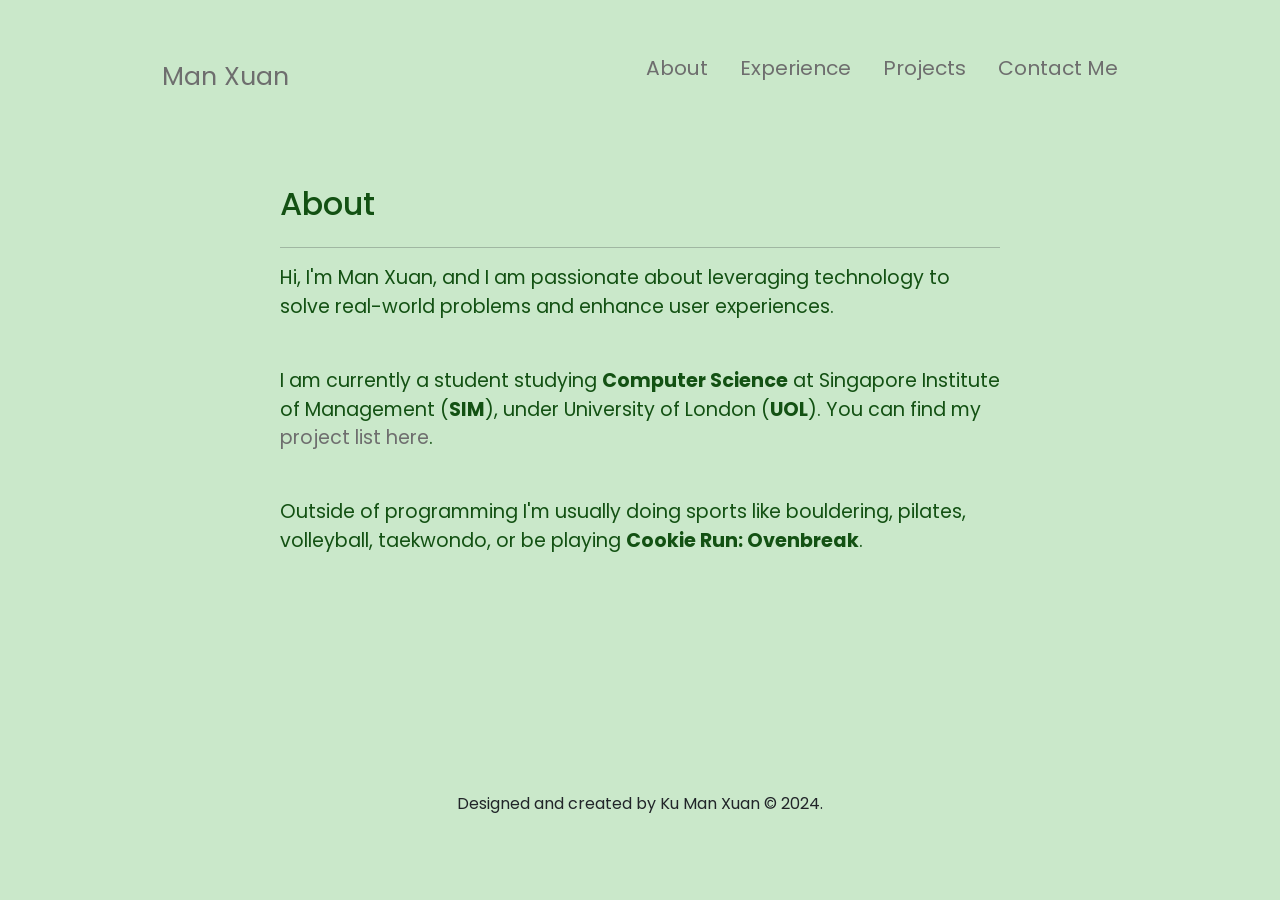
==== HTML/p2About.html @ 42e8afce "changes the file name" ====
<!DOCTYPE html>
<html lang="en">
<head>
    <meta charset="UTF-8">
    <meta name="viewport" content="width=device-width, initial-scale=1.0">
    <meta name="keywords" content="Professional Personal Portfolio">
    <link href="https://cdn.jsdelivr.net/npm/bootstrap@5.1.3/dist/css/bootstrap.min.css" rel="stylesheet" integrity="sha384-1BmE4kWBq78iYhFldvKuhfTAU6auU8tT94WrHftjDbrCEXSU1oBoqyl2QvZ6jIW3" crossorigin="anonymous">
    <link rel="stylesheet" href="https://cdnjs.cloudflare.com/ajax/libs/font-awesome/6.6.0/css/all.min.css">
    <link rel="stylesheet" type="text/css" href="/finals/CSS/style.css">
    <link rel="stylesheet" type="text/css" href="/finals/CSS/p2About.css">
    <link rel="stylesheet" type="text/css" href="/finals/CSS/mediaqueries.css">
    
    
    <title>Man Xuan's Portfolio</title>
</head>
<body>
    <!-- Navigation bar -->
    <nav id="nav-home">
        <!-- Logo of website -->
        <div id="logo"><a href="/finals/HTML/index.html">Man Xuan</a></div>
        <!-- Links on the navigation bar To other pages -->
        <div>
            <ul class="nav-links">
                <li><a href="#">About</a></li>
                <li><a href="/finals/HTML/p3Experience.html">Experience</a></li>
                <li><a href="/finals/HTML/p4Projects.html">Projects</a></li>
                <li><a href="/finals/HTML/p5Contact.html">Contact Me</a></li>
                <!-- <li><a href="/finals/report.html">Report</a></li> -->
            </ul>
        </div>
    </nav>

    <!-- Creating hamburger menu -->
    <nav id="nav-hamburger">
        <div id="logo"><a href="/finals/HTML/index.html">Man Xuan</a></div> <!--TOP/TITLE of hamburger menu-->
        <div class="hamburger-menu">
            <!--LIST/LINES in hamburger menu-->
            <div class="hamburger-menuIcon justify-content-between" onclick="toggleMenu()">
                <span></span>
                <span></span>
                <span></span>
            </div>
            <!-- actual LINKS of the LINES in hamburger menu, works w 'toggleMenu()'-->
            <!-- SHOWN on the hamburger menu -->
            <div class="hamburger-menuLinks">
                <li><a href="/finals/HTML/index.html" onclick="toggleMenu()">Home</a></li>
                <li><a href="#" onclick="toggleMenu()">About</a></li>
                <li><a href="/finals/HTML/p3Experience.html" onclick="toggleMenu()">Experience</a></li>
                <li><a href="/finals/HTML/p4Projects.html" onclick="toggleMenu()">Projects</a></li>
                <li><a href="/finals/HTML/p5Contact.html" onclick="toggleMenu()">Contact Me</a></li>
                <li><a href="/finals/report.html" onclick="toggleMenu()">Report</a></li>
            </div>
        </div>
    </nav>

    <!-- Write Up -->
    <section>
        <div class="aboutContainer">
            <!-- Profile title -->
            <div class="aboutTitle">
                <h2>About</h2>
            </div>
            <hr>
            <!-- Profile writeup -->
            <div class="aboutWriteUp">
                <div class="aboutWriteUp-p">
                    <p>Hi, I'm Man Xuan, and I am passionate about leveraging technology to solve real-world problems and enhance user experiences.</p>
                    <br>
                    <p>I am currently a student studying <b>Computer Science</b> at Singapore Institute of Management (<b>SIM</b>), under University of London (<b>UOL</b>). You can find my <a href="/finals/HTML/p4Projects.html">project list here</a>.</p>
                    <br>
                    <p>Outside of programming I'm usually doing sports like bouldering, pilates, volleyball, taekwondo, or be playing <b>Cookie Run: Ovenbreak</b>.</p>
                </div>
            </div>
            <!-- Profile pic -->
            <div class="aboutPicture">
                <!-- <img src="w3schools.jpg" alt="W3Schools.com" width="104" height="142"> -->
            </div>
        </div>
    </section>

    <!-- Footer -->
    <footer>
        <p>Designed and created by Ku Man Xuan &#169; 2024.</p>
    </footer>

    <!-- 'calling' the js file -->
    <script src="/finals/JS/script.js"></script>
</body>
</html>
---- finals/CSS/style.css ----
/* GENERAL */
/*url link for the Font*/
@import url('https://fonts.googleapis.com/css2?family=Libre+Franklin:ital@0;1&family=Poppins:ital,wght@0,100;0,200;0,300;0,400;0,500;0,600;0,700;0,800;0,900;1,100;1,200;1,300;1,400;1,500;1,600;1,700;1,800;1,900&display=swap');

:root {
    --background: #CAE8CA;
    --navBar: #6E6E6E;
    --navBarLinks: #A5A5A5;
    --navHamburgerMenu: #A0C5A0;
    --profileText: #135113;
}

* {
    margin: 0;
    padding: 0;
}

body {
    font-family: "Poppins", sans-serif;
    background-color: var(--background);
}

html {
    scroll-behavior: smooth;
}

/* TRANSITION */
/*for links & buttons*/
a,
.btn {
    transition: all 300ms ease;
}

/* NAVIGATION BAR */
nav {
    display: flex;
    justify-content: space-around; /*aligns horizontally*/
    align-items: center; /*aligns vertically*/
    height: 17vh;
    background-color: var(--background);
}

#nav-home {
    overflow: hidden;
    position: fixed; /*Set the navbar to fixed position*/
    top: 0; /* Position the navbar at the top of the page */
    width: 100%;
    z-index: 1000; /*to UNoverlap the links*/
}

.nav-links {
    display: flex;
    gap: 2rem;
    list-style: none;
    font-size: 1.5rem;
}

a {
    color: var(--navBar);
    text-decoration: none;
    /* text-decoration-color: purple; */
}
a:hover {
    color: var(--navBarLinks);
    text-decoration: underline;
    text-underline-offset: 1rem; /*to create a space between word & underline*/
}

#logo {
    font-size: 2rem;
    color: var(--navBar);
}
#logo:hover {
    cursor: default;
}

/*  HAMBURGER MENU */
#nav-hamburger {
    display: none; /*to HIDE the menu lines*/
}

.hamburger-menu {
    position: relative;
    display: inline-block; /*displayed as an inline element + block container*/
}
/* LIST/LINES in hamburger menu */
.hamburger-menuIcon {
    display: flex;
    flex-direction: column;
    height: 24px;
    width: 30px;
    cursor: pointer;
    z-index: 900; /*to UNoverlap the hamburger menu*/
    position: fixed; /*set the hamburger menu to fixed position*/
}
.hamburger-menuIcon span {
    /* display: block; */
    width: 100%;
    height: 3px;
    /* margin: 5px auto; */
    background-color: var(--navHamburgerMenu);
    transition: all 0.3 ease-in-out; /*changes the hamburger menu's ICON >> X */
}

.hamburger-menuLinks {
    position: absolute;
    top: 100%; /*an absolute's position TOP MARGIN*/
    right: 0; /*an absolute's position RIGHT MARGIN*/
    background-color: var(--navHamburgerMenu);
    width: fit-content;
    max-height: 0;
    overflow-y: scroll; /*hides rest of the content*/
    overflow-x: hidden;
    transition: all 0.3 ease-in-out;
    z-index: 1000; /*to UNoverlap the links*/
}
.hamburger-menuLinks a {
    display: block;
    padding: 10px;
    text-align: center;
    font-size: 1.5rem;
    color: var(--navBar);
    text-decoration: none;
    transition: all 0.3 ease-in-out;
}
.hamburger-menuLinks li {
    list-style: none; /*to REMOVE the bullet-points*/
}

/* when "toggleMenu()" = open */
.hamburger-menuLinks.open {
    max-height: 300px;
    /* color:  */
}
/* for 1st element of <span> */
.hamburger-menuIcon.open span:first-child {
    transform: rotate(45deg) translate(10px,5px); /*transforming the line, rotating it (x & y positions), creating an X*/
}
/* for 2nd <span> */
.hamburger-menuIcon.open span:nth-child(2) {
    opacity: 0; /*REMOVING the 2nd line*/
}
/* for 3rd <span> */
.hamburger-menuIcon.open span:last-child {
    transform: rotate(-45deg) translate(10px,-5px); /*transforming the line, creating an X*/
}

.hamburger-menuIcon span:first-child {
    transform: none;
}
.hamburger-menuIcon span:first-child {
    opacity: 1;
}
.hamburger-menuIcon span:first-child {
    transform: none;
}

/* SECTIONS */
.profileContainer {
    position: relative;
    display: flex;
    flex-direction: column;
    padding: 20%;
    text-align: center;
}
.profileText {
    text-transform: uppercase;
}
.profileContainer .profileText-name .profileText-textP {
    position: relative;
    white-space: nowrap;
    display: inline-block;
    text-align: center;
}
/* for ALL the text */
.profileText-textP {
    font-weight: 300;
    color: var(--profileText);
}
/* for manxuan only */
.profileText-name {
    display: inline-flex;
    font-size: 3rem;
    font-weight: 400;
}

/* FOOTER */
footer {
    display: flex;
    align-items: center;
    justify-content: center;
    padding: 30px 0px;
    bottom: 0;

    /* position: fixed;
    margin: 0px 23px;
    bottom: 0;
    background-color: var(--background); */
}
---- finals/CSS/p2About.css ----
:root {
    --writeUpText: #135113;
}

.aboutContainer {
    position: relative;
    display: flex;
    flex-direction: column;
    height: fit-content;
    justify-content: center;
    text-align: left;

    margin: calc(20vh + 5px) auto 190px;
    max-width: 720px; /*to set the Width for the texts*/
}
/* Page title */
.aboutTitle {
    font-size: 35px;
    color: var(--writeUpText);
}

.aboutWriteUp-p {
    font-size: 1.2rem;
    color: var(--writeUpText);
}
---- finals/CSS/mediaqueries.css ----
/* For large devices (laptops/desktops, 992px and up) */
@media screen and (max-width: 992px)
{
    /* to make the navbar NOT stick to the sides */
    nav {
        padding-left: 15px;
        padding-right: 15px;
        width: 100%;
        box-sizing: border-box;
    }

    /* to change the container position */
    .aboutContainer,
    .ExpContainer,
    .ProjContainer,
    .contactContainer {
        margin: calc(17vh + 10px) 30px 200px; /*top, L & R, bottom margin*/
        max-width: 100%; /*to keep the content responsive*/
        box-sizing: border-box; /*to ensure padding don't affect width calculations*/
    }
}

/* Small devices (portrait tablets and large phones, 600px and up) */
@media screen and (min-width: 600px)
{
    nav {
        margin-inline: 0 20px;
    }
    /* to change logo's font size */
    #logo {
        font-size: calc(1.2vw + 10px);
    }
    .nav-links {
        font-size: calc(1.2vw + 5px);
    }
}
@media screen and (max-width: 650px)
{
    /*to change logo's font size*/
    #logo {
        font-size: 25px;
    }
    nav {
        width: 100%;
    }

    /*to display the hamburger menu*/
    #nav-home {
        display: none;
    }
    #nav-hamburger {
        display: flex;
    }

    /* HOME page*/
    /*to change general content font size*/
    h3 {
        font-size: 20px;
    }
    /*to change 'name' font size*/
    .profileText-name {
        font-size: 22px;
    }

    /* For all 'section' in the other pages*/
    .aboutWriteUp-p,
    .ExpWriteUp-date,
    .ExpWriteUp-para,
    .ProjWriteUp-year,
    .ProjWriteUp-name {
        margin-top: 20px;
        font-size: 15px;
    }
    
    /* to change the container position */
    .aboutContainer,
    .ExpContainer,
    .ProjContainer,
    .contactContainer {
        margin: 0 30px 100px;
        max-width: 95%; /*to keep the content responsive*/
        box-sizing: border-box; /*to ensure padding don't affect width calculations*/
    }
}

/* Extra small devices (phones, 600px and down) */
@media screen and (max-width: 500px)
{    
    nav {
        position: sticky;
        top: 0;
        z-index: 1000;
    }
}
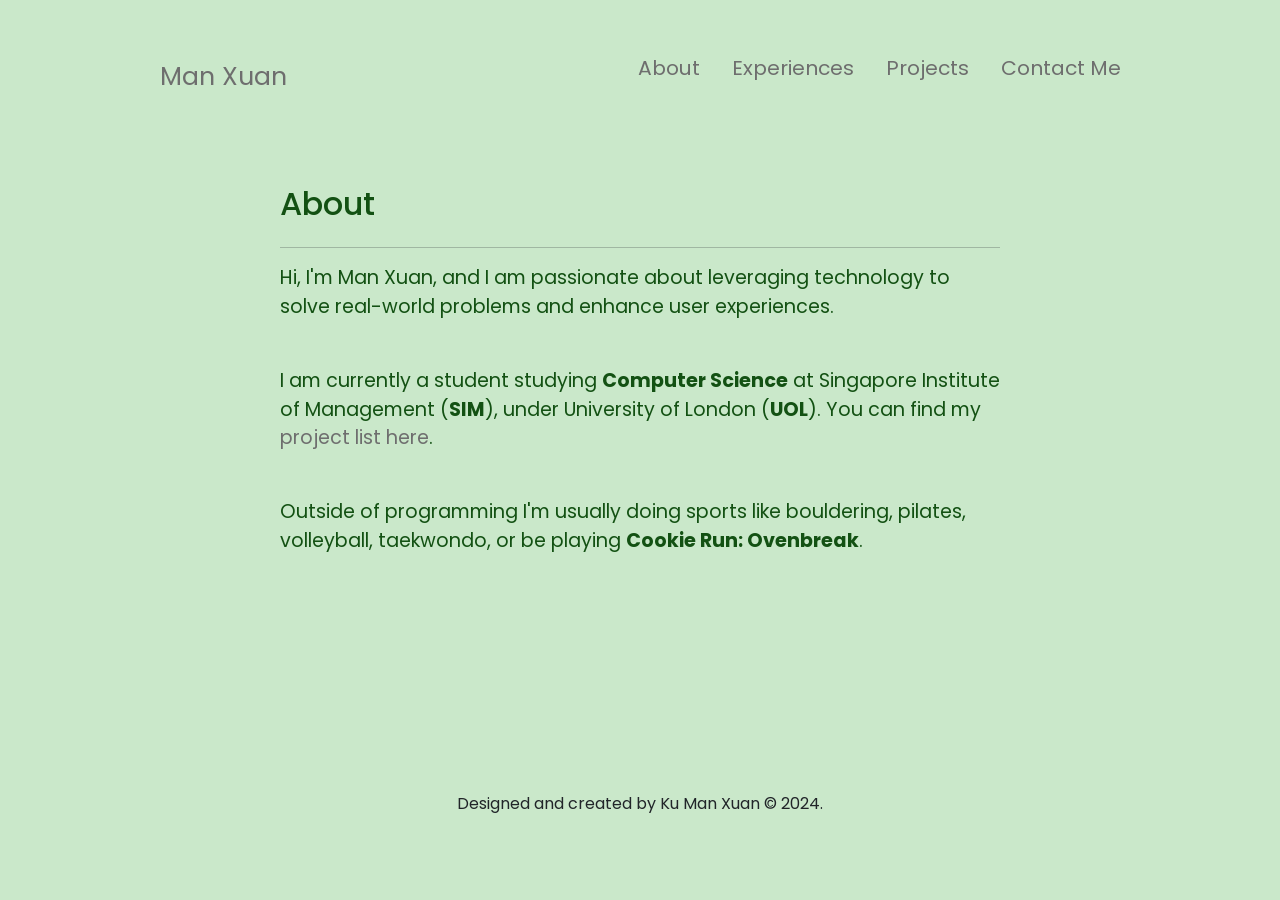
==== commit f3c3eb24: "changed experience to Experiences" ====
--- a/HTML/p2About.html
+++ b/HTML/p2About.html
@@ -6,9 +6,9 @@
     <meta name="keywords" content="Professional Personal Portfolio">
     <link href="https://cdn.jsdelivr.net/npm/bootstrap@5.1.3/dist/css/bootstrap.min.css" rel="stylesheet" integrity="sha384-1BmE4kWBq78iYhFldvKuhfTAU6auU8tT94WrHftjDbrCEXSU1oBoqyl2QvZ6jIW3" crossorigin="anonymous">
     <link rel="stylesheet" href="https://cdnjs.cloudflare.com/ajax/libs/font-awesome/6.6.0/css/all.min.css">
-    <link rel="stylesheet" type="text/css" href="/finals/CSS/style.css">
-    <link rel="stylesheet" type="text/css" href="/finals/CSS/p2About.css">
-    <link rel="stylesheet" type="text/css" href="/finals/CSS/mediaqueries.css">
+    <link rel="stylesheet" type="text/css" href="/CSS/style.css">
+    <link rel="stylesheet" type="text/css" href="/CSS/p2About.css">
+    <link rel="stylesheet" type="text/css" href="/CSS/mediaqueries.css">
     
     
     <title>Man Xuan's Portfolio</title>
@@ -17,22 +17,21 @@
     <!-- Navigation bar -->
     <nav id="nav-home">
         <!-- Logo of website -->
-        <div id="logo"><a href="/finals/HTML/index.html">Man Xuan</a></div>
+        <div id="logo"><a href="/index.html">Man Xuan</a></div>
         <!-- Links on the navigation bar To other pages -->
         <div>
             <ul class="nav-links">
                 <li><a href="#">About</a></li>
-                <li><a href="/finals/HTML/p3Experience.html">Experience</a></li>
-                <li><a href="/finals/HTML/p4Projects.html">Projects</a></li>
-                <li><a href="/finals/HTML/p5Contact.html">Contact Me</a></li>
-                <!-- <li><a href="/finals/report.html">Report</a></li> -->
+                <li><a href="/HTML/p3Experience.html">Experiences</a></li>
+                <li><a href="/HTML/p4Projects.html">Projects</a></li>
+                <li><a href="/HTML/p5Contact.html">Contact Me</a></li>
             </ul>
         </div>
     </nav>
 
     <!-- Creating hamburger menu -->
     <nav id="nav-hamburger">
-        <div id="logo"><a href="/finals/HTML/index.html">Man Xuan</a></div> <!--TOP/TITLE of hamburger menu-->
+        <div id="logo"><a href="/index.html">Man Xuan</a></div> <!--TOP/TITLE of hamburger menu-->
         <div class="hamburger-menu">
             <!--LIST/LINES in hamburger menu-->
             <div class="hamburger-menuIcon justify-content-between" onclick="toggleMenu()">
@@ -43,12 +42,11 @@
             <!-- actual LINKS of the LINES in hamburger menu, works w 'toggleMenu()'-->
             <!-- SHOWN on the hamburger menu -->
             <div class="hamburger-menuLinks">
-                <li><a href="/finals/HTML/index.html" onclick="toggleMenu()">Home</a></li>
+                <li><a href="/index.html" onclick="toggleMenu()">Home</a></li>
                 <li><a href="#" onclick="toggleMenu()">About</a></li>
-                <li><a href="/finals/HTML/p3Experience.html" onclick="toggleMenu()">Experience</a></li>
-                <li><a href="/finals/HTML/p4Projects.html" onclick="toggleMenu()">Projects</a></li>
-                <li><a href="/finals/HTML/p5Contact.html" onclick="toggleMenu()">Contact Me</a></li>
-                <li><a href="/finals/report.html" onclick="toggleMenu()">Report</a></li>
+                <li><a href="/HTML/p3Experience.html" onclick="toggleMenu()">Experiences</a></li>
+                <li><a href="/HTML/p4Projects.html" onclick="toggleMenu()">Projects</a></li>
+                <li><a href="/HTML/p5Contact.html" onclick="toggleMenu()">Contact Me</a></li>
             </div>
         </div>
     </nav>
@@ -66,7 +64,7 @@
                 <div class="aboutWriteUp-p">
                     <p>Hi, I'm Man Xuan, and I am passionate about leveraging technology to solve real-world problems and enhance user experiences.</p>
                     <br>
-                    <p>I am currently a student studying <b>Computer Science</b> at Singapore Institute of Management (<b>SIM</b>), under University of London (<b>UOL</b>). You can find my <a href="/finals/HTML/p4Projects.html">project list here</a>.</p>
+                    <p>I am currently a student studying <b>Computer Science</b> at Singapore Institute of Management (<b>SIM</b>), under University of London (<b>UOL</b>). You can find my <a href="/HTML/p4Projects.html">project list here</a>.</p>
                     <br>
                     <p>Outside of programming I'm usually doing sports like bouldering, pilates, volleyball, taekwondo, or be playing <b>Cookie Run: Ovenbreak</b>.</p>
                 </div>
@@ -84,6 +82,6 @@
     </footer>
 
     <!-- 'calling' the js file -->
-    <script src="/finals/JS/script.js"></script>
+    <script src="/JS/script.js"></script>
 </body>
 </html>
--- a/CSS/style.css
+++ b/CSS/style.css
@@ -0,0 +1,199 @@
+/* GENERAL */
+/*url link for the Font*/
+@import url('https://fonts.googleapis.com/css2?family=Libre+Franklin:ital@0;1&family=Poppins:ital,wght@0,100;0,200;0,300;0,400;0,500;0,600;0,700;0,800;0,900;1,100;1,200;1,300;1,400;1,500;1,600;1,700;1,800;1,900&display=swap');
+
+:root {
+    --background: #CAE8CA;
+    --navBar: #6E6E6E;
+    --navBarLinks: #A5A5A5;
+    --navHamburgerMenu: #A0C5A0;
+    --profileText: #135113;
+}
+
+* {
+    margin: 0;
+    padding: 0;
+}
+
+body {
+    font-family: "Poppins", sans-serif;
+    background-color: var(--background);
+}
+
+html {
+    scroll-behavior: smooth;
+}
+
+/* TRANSITION */
+/*for links & buttons*/
+a,
+.btn {
+    transition: all 300ms ease;
+}
+
+/* NAVIGATION BAR */
+nav {
+    display: flex;
+    justify-content: space-around; /*aligns horizontally*/
+    align-items: center; /*aligns vertically*/
+    height: 17vh;
+    background-color: var(--background);
+}
+
+#nav-home {
+    overflow: hidden;
+    position: fixed; /*Set the navbar to fixed position*/
+    top: 0; /* Position the navbar at the top of the page */
+    width: 100%;
+    z-index: 1000; /*to UNoverlap the links*/
+}
+
+.nav-links {
+    display: flex;
+    gap: 2rem;
+    list-style: none;
+    font-size: 1.5rem;
+}
+
+a {
+    color: var(--navBar);
+    text-decoration: none;
+    /* text-decoration-color: purple; */
+}
+a:hover {
+    color: var(--navBarLinks);
+    text-decoration: underline;
+    text-underline-offset: 0.45rem; /*to create a space between word & underline*/
+}
+
+#logo {
+    font-size: 2rem;
+    color: var(--navBar);
+}
+#logo:hover {
+    cursor: default;
+}
+
+/*  HAMBURGER MENU */
+#nav-hamburger {
+    display: none; /*to HIDE the menu lines*/
+}
+
+.hamburger-menu {
+    position: relative;
+    display: inline-block; /*displayed as an inline element + block container*/
+}
+/* LIST/LINES in hamburger menu */
+.hamburger-menuIcon {
+    display: flex;
+    flex-direction: column;
+    height: 24px;
+    width: 30px;
+    cursor: pointer;
+    z-index: 900; /*to UNoverlap the hamburger menu*/
+    position: fixed; /*set the hamburger menu to fixed position*/
+}
+.hamburger-menuIcon span {
+    /* display: block; */
+    width: 100%;
+    height: 3px;
+    /* margin: 5px auto; */
+    background-color: var(--navHamburgerMenu);
+    transition: all 0.3 ease-in-out; /*changes the hamburger menu's ICON >> X */
+}
+
+.hamburger-menuLinks {
+    position: absolute;
+    top: 100%; /*an absolute's position TOP MARGIN*/
+    right: 0; /*an absolute's position RIGHT MARGIN*/
+    background-color: var(--navHamburgerMenu);
+    width: fit-content;
+    max-height: 0;
+    overflow-y: scroll; /*hides rest of the content*/
+    overflow-x: hidden;
+    transition: all 0.3 ease-in-out;
+    z-index: 1000; /*to UNoverlap the links*/
+}
+.hamburger-menuLinks a {
+    display: block;
+    padding: 10px;
+    text-align: center;
+    font-size: 1.5rem;
+    color: var(--navBar);
+    text-decoration: none;
+    transition: all 0.3 ease-in-out;
+}
+.hamburger-menuLinks li {
+    list-style: none; /*to REMOVE the bullet-points*/
+}
+
+/* when "toggleMenu()" = open */
+.hamburger-menuLinks.open {
+    max-height: 300px;
+    /* color:  */
+}
+/* for 1st element of <span> */
+.hamburger-menuIcon.open span:first-child {
+    transform: rotate(45deg) translate(10px,5px); /*transforming the line, rotating it (x & y positions), creating an X*/
+}
+/* for 2nd <span> */
+.hamburger-menuIcon.open span:nth-child(2) {
+    opacity: 0; /*REMOVING the 2nd line*/
+}
+/* for 3rd <span> */
+.hamburger-menuIcon.open span:last-child {
+    transform: rotate(-45deg) translate(10px,-5px); /*transforming the line, creating an X*/
+}
+
+.hamburger-menuIcon span:first-child {
+    transform: none;
+}
+.hamburger-menuIcon span:first-child {
+    opacity: 1;
+}
+.hamburger-menuIcon span:first-child {
+    transform: none;
+}
+
+/* SECTIONS */
+.profileContainer {
+    position: relative;
+    display: flex;
+    flex-direction: column;
+    padding: 20%;
+    text-align: center;
+}
+.profileText {
+    text-transform: uppercase;
+}
+.profileContainer .profileText-name .profileText-textP {
+    position: relative;
+    white-space: nowrap;
+    display: inline-block;
+    text-align: center;
+}
+/* for ALL the text */
+.profileText-textP {
+    font-weight: 300;
+    color: var(--profileText);
+}
+/* for manxuan only */
+.profileText-name {
+    display: inline-flex;
+    font-size: 3rem;
+    font-weight: 400;
+}
+
+/* FOOTER */
+footer {
+    display: flex;
+    align-items: center;
+    justify-content: center;
+    padding: 30px 0px;
+    bottom: 0;
+
+    /* position: fixed;
+    margin: 0px 23px;
+    bottom: 0;
+    background-color: var(--background); */
+}
--- a/CSS/p2About.css
+++ b/CSS/p2About.css
@@ -0,0 +1,25 @@
+:root {
+    --writeUpText: #135113;
+}
+
+.aboutContainer {
+    position: relative;
+    display: flex;
+    flex-direction: column;
+    height: fit-content;
+    justify-content: center;
+    text-align: left;
+
+    margin: calc(20vh + 5px) auto 190px;
+    max-width: 720px; /*to set the Width for the texts*/
+}
+/* Page title */
+.aboutTitle {
+    font-size: 35px;
+    color: var(--writeUpText);
+}
+
+.aboutWriteUp-p {
+    font-size: 1.2rem;
+    color: var(--writeUpText);
+}
--- a/CSS/mediaqueries.css
+++ b/CSS/mediaqueries.css
@@ -0,0 +1,94 @@
+/* For large devices (laptops/desktops, 992px and up) */
+@media screen and (max-width: 992px)
+{
+    /* to make the navbar NOT stick to the sides */
+    nav {
+        padding-left: 15px;
+        padding-right: 15px;
+        width: 100%;
+        box-sizing: border-box;
+    }
+
+    /* to change the container position */
+    .aboutContainer,
+    .ExpContainer,
+    .ProjContainer,
+    .contactContainer {
+        margin: calc(17vh + 10px) 30px 200px; /*top, L & R, bottom margin*/
+        max-width: 100%; /*to keep the content responsive*/
+        box-sizing: border-box; /*to ensure padding don't affect width calculations*/
+    }
+}
+
+/* Small devices (portrait tablets and large phones, 600px and up) */
+@media screen and (min-width: 600px)
+{
+    nav {
+        margin-inline: 0 20px;
+    }
+    /* to change logo's font size */
+    #logo {
+        font-size: calc(1.2vw + 10px);
+    }
+    .nav-links {
+        font-size: calc(1.2vw + 5px);
+    }
+}
+@media screen and (max-width: 650px)
+{
+    /*to change logo's font size*/
+    #logo {
+        font-size: 25px;
+    }
+    nav {
+        width: 100%;
+    }
+
+    /*to display the hamburger menu*/
+    #nav-home {
+        display: none;
+    }
+    #nav-hamburger {
+        display: flex;
+    }
+
+    /* HOME page*/
+    /*to change general content font size*/
+    h3 {
+        font-size: 20px;
+    }
+    /*to change 'name' font size*/
+    .profileText-name {
+        font-size: 22px;
+    }
+
+    /* For all 'section' in the other pages*/
+    .aboutWriteUp-p,
+    .ExpWriteUp-date,
+    .ExpWriteUp-para,
+    .ProjWriteUp-year,
+    .ProjWriteUp-name {
+        margin-top: 20px;
+        font-size: 15px;
+    }
+    
+    /* to change the container position */
+    .aboutContainer,
+    .ExpContainer,
+    .ProjContainer,
+    .contactContainer {
+        margin: 0 30px 100px;
+        max-width: 95%; /*to keep the content responsive*/
+        box-sizing: border-box; /*to ensure padding don't affect width calculations*/
+    }
+}
+
+/* Extra small devices (phones, 600px and down) */
+@media screen and (max-width: 500px)
+{    
+    nav {
+        position: sticky;
+        top: 0;
+        z-index: 1000;
+    }
+}
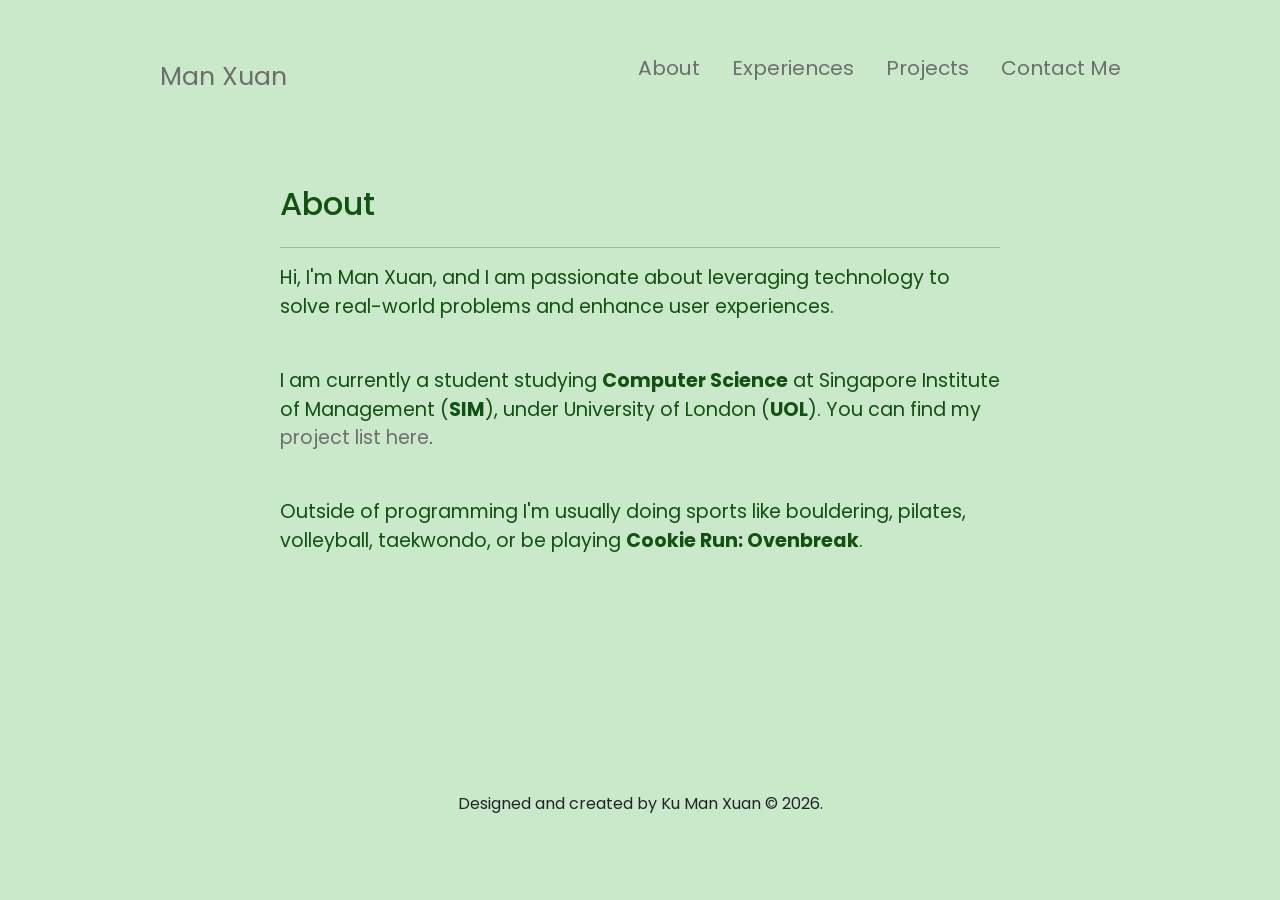
==== commit 8802dd14: "updated copyright date + added in SFS website link" ====
--- a/HTML/p2About.html
+++ b/HTML/p2About.html
@@ -78,7 +78,7 @@
 
     <!-- Footer -->
     <footer>
-        <p>Designed and created by Ku Man Xuan &#169; 2024.</p>
+        <p>Designed and created by Ku Man Xuan &#169; 2026.</p>
     </footer>
 
     <!-- 'calling' the js file -->
